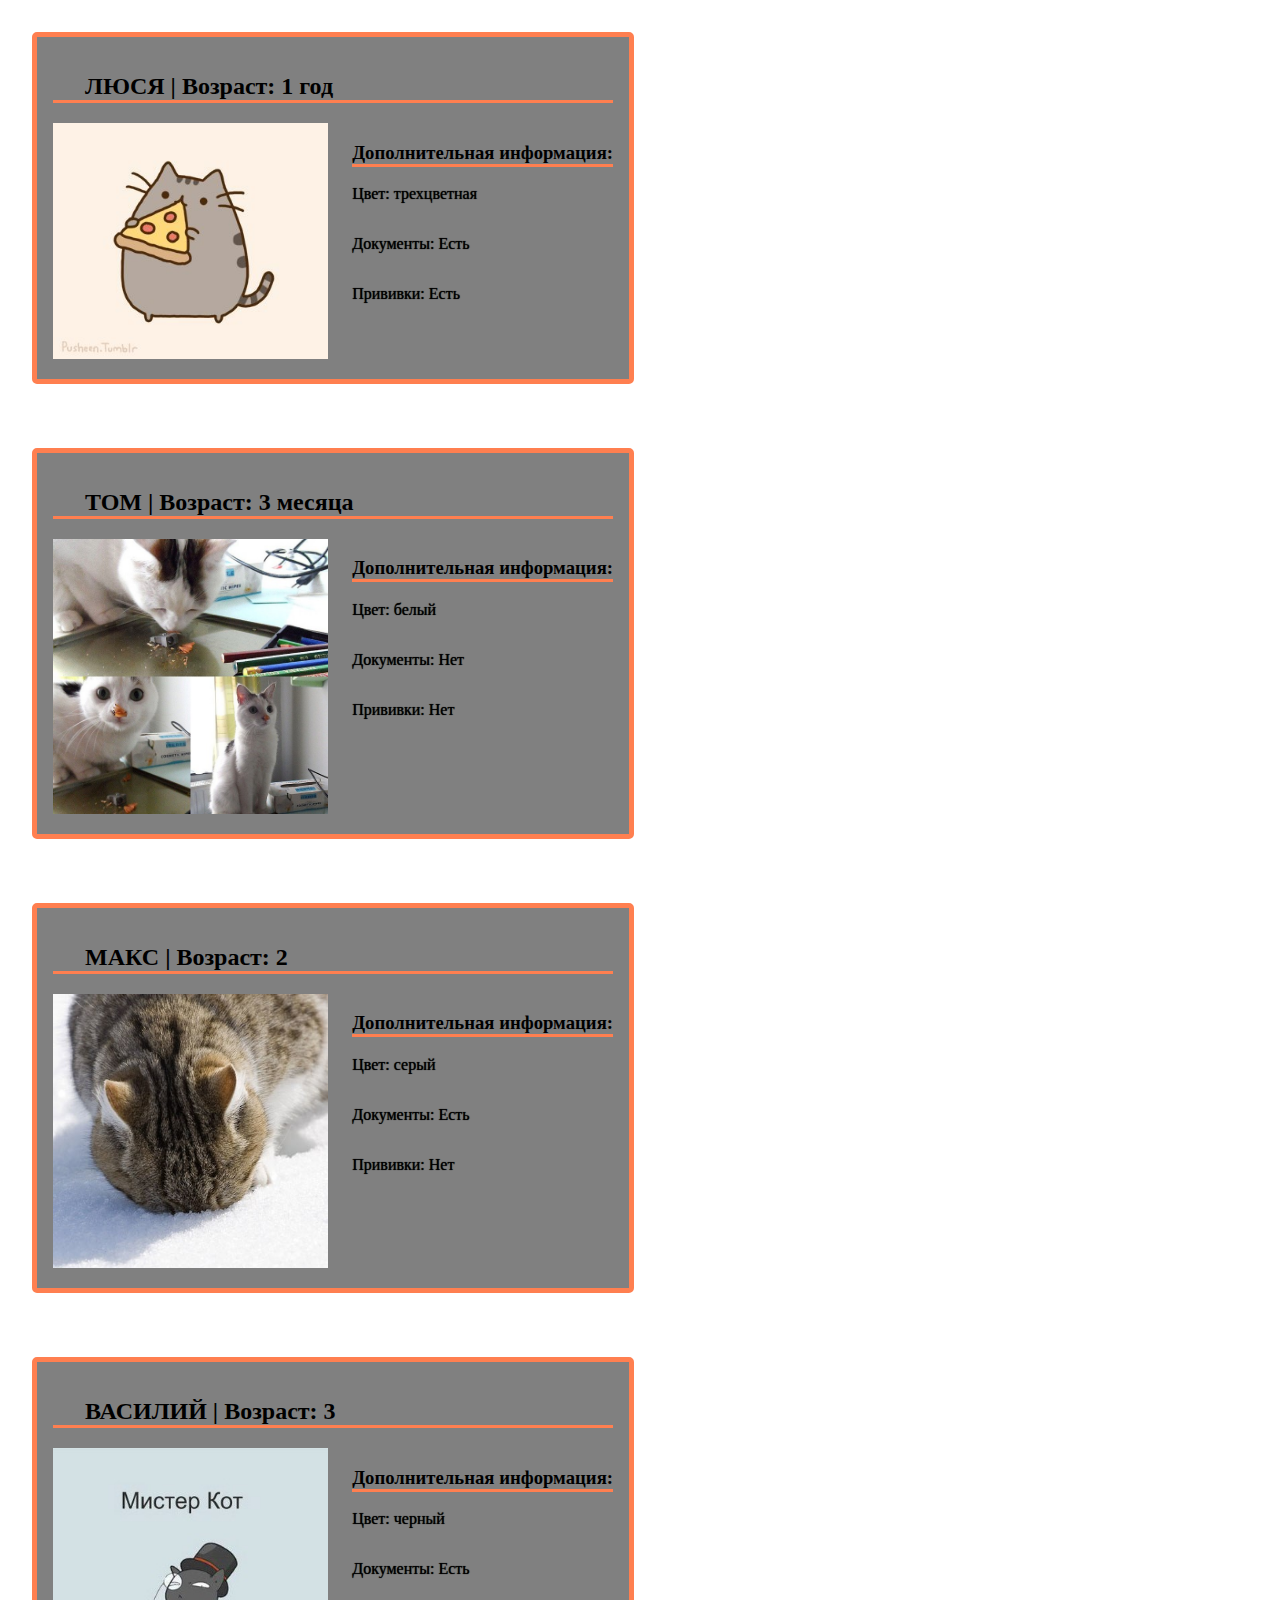
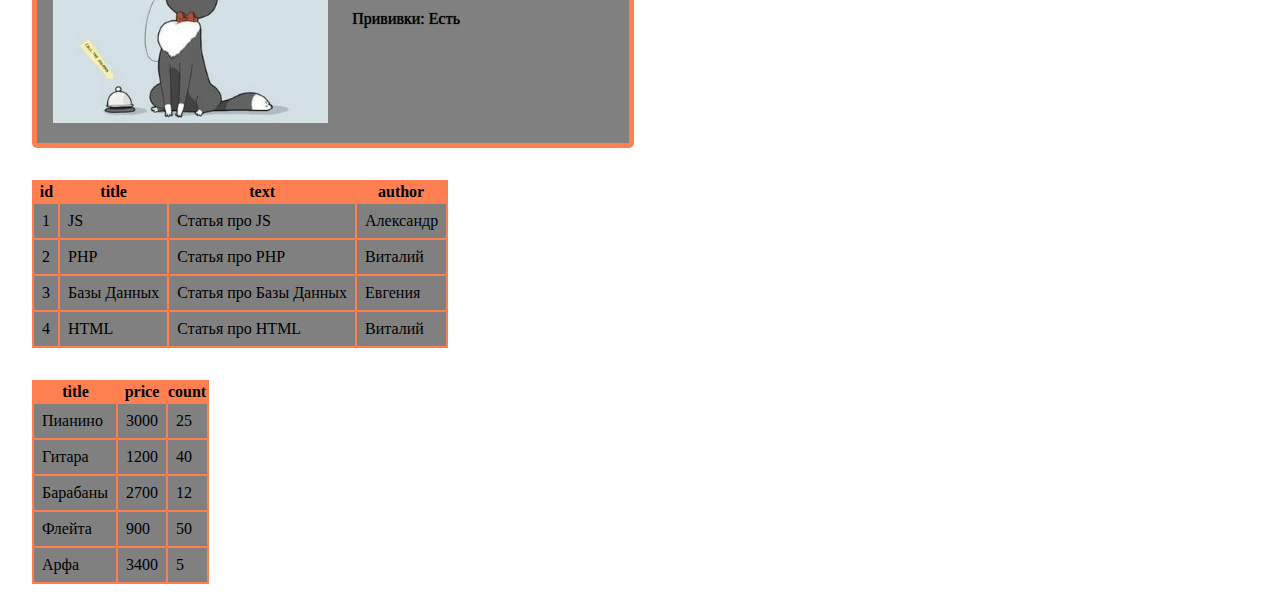
==== Homework-8/homework-8.html @ 6c95ce08 "homework-8" ====
<!DOCTYPE html>
<html lang="ru">
  <head>
    <meta charset="utf-8">
    <title>Homework-8</title>
    <link rel="stylesheet" href="css/homework-8.css">
  </head>
  <body>

    <section class="cats">
    </section>

    <section class="tableInJS">
    </section>

    <section>
    </section>


    <script src="js/homework-8.js" charset="utf-8"></script>
  </body>
</html>
---- Homework-8/css/homework-8.css ----
body {
  margin: 0;
  font-size: 1rem;
}

img {
  width: 100%;
  height: auto;
}


.cats {
  display: flex;
  flex-direction: row;
  flex-wrap: wrap;
}

h2 {
  padding-left: 2rem;
}

.character {
  display: flex;
  flex-direction: row;
}

.card {
  border: 5px solid coral;
  margin: 2rem;
  padding: 1rem;
  max-width: 35rem;
  background: grey;
  border-radius: 5px;
}

.imageDiv {
  padding-right: 1.5rem;
  flex: 1;
}

.information p {
  text-shadow: 0 0 1px;
  margin-bottom: 2rem;
}

h3 {
  border-bottom: 3px solid coral;
}

.titleDiv {
  border-bottom: 3px solid coral;
}

table,
td {
  border: 2px solid coral;
  border-collapse: collapse;
  background: grey;
  padding: 0.5rem;
}

table {
  margin-bottom: 2rem;
  margin-left: 2rem;
}
th {
  background: coral;
}
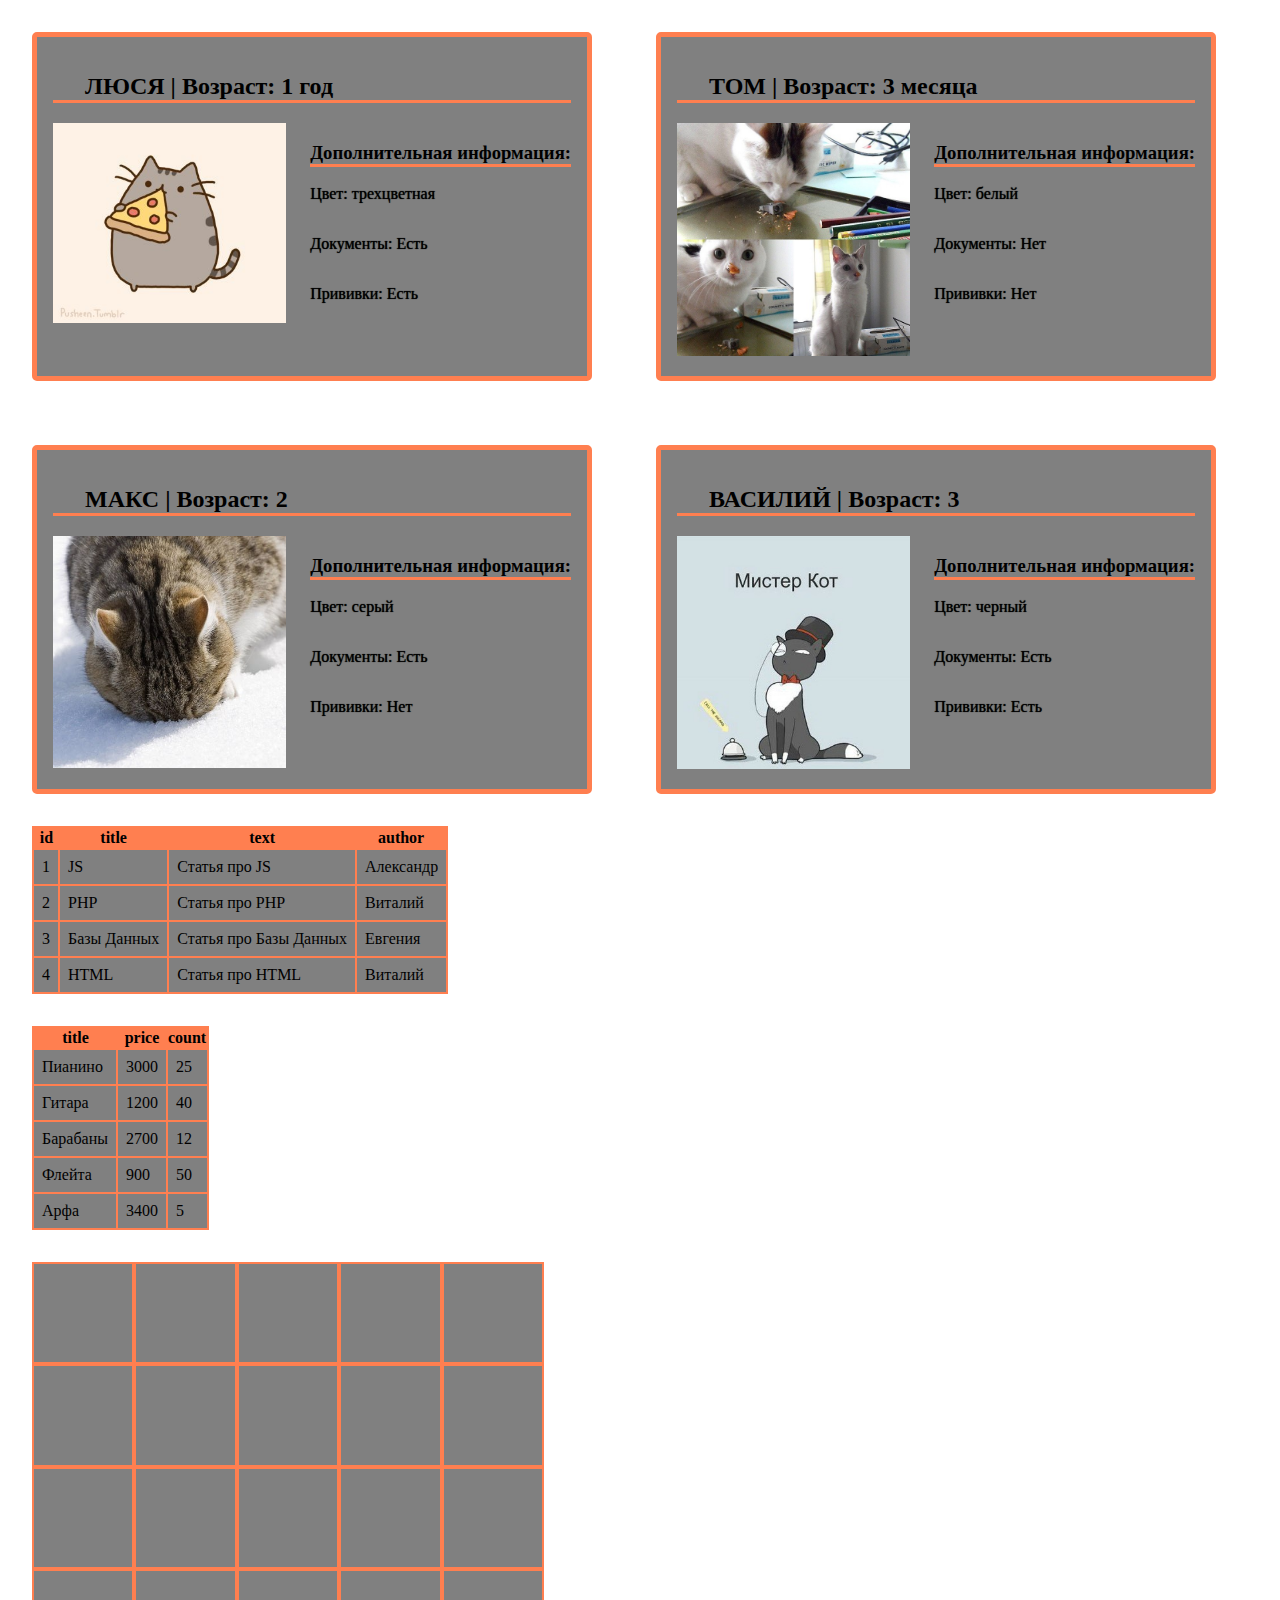
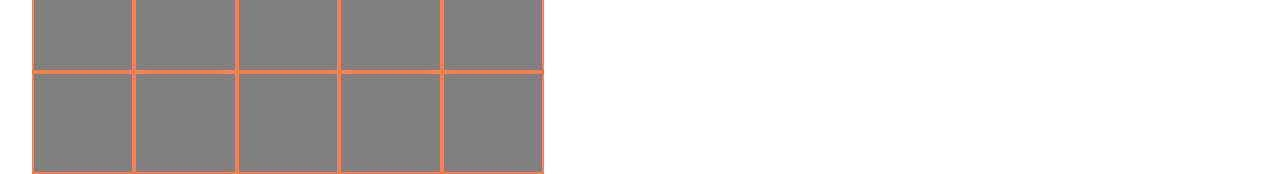
==== commit 4de659ec: "8 homework" ====
--- a/Homework-8/homework-8.html
+++ b/Homework-8/homework-8.html
@@ -13,7 +13,7 @@
     <section class="tableInJS">
     </section>
 
-    <section>
+    <section id="game-field">
     </section>
 
 
--- a/Homework-8/css/homework-8.css
+++ b/Homework-8/css/homework-8.css
@@ -1,3 +1,7 @@
+* {
+    box-sizing: border-box;
+}
+
 body {
   margin: 0;
   font-size: 1rem;
@@ -66,3 +70,11 @@
 th {
   background: coral;
 }
+
+#game-field div {
+  background: grey;
+}
+
+#game-field {
+  margin-left: 2rem;
+}
